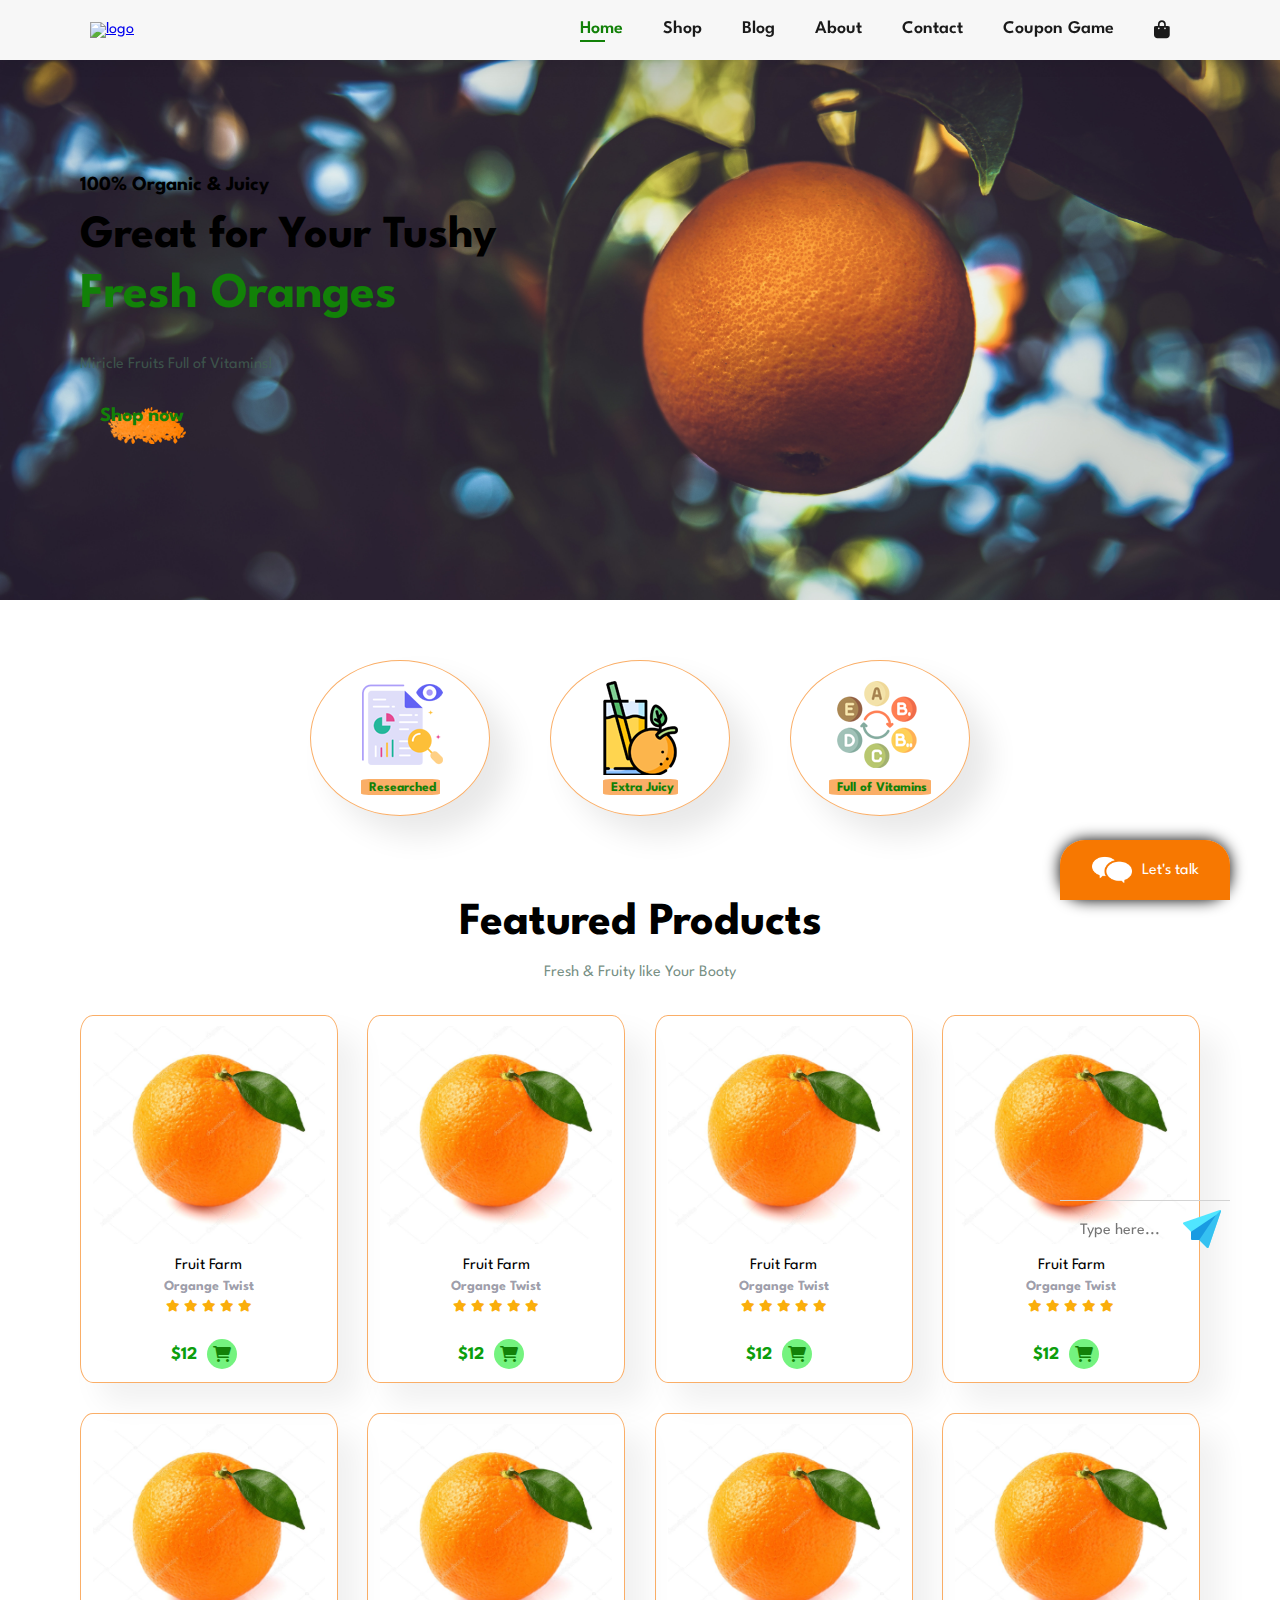
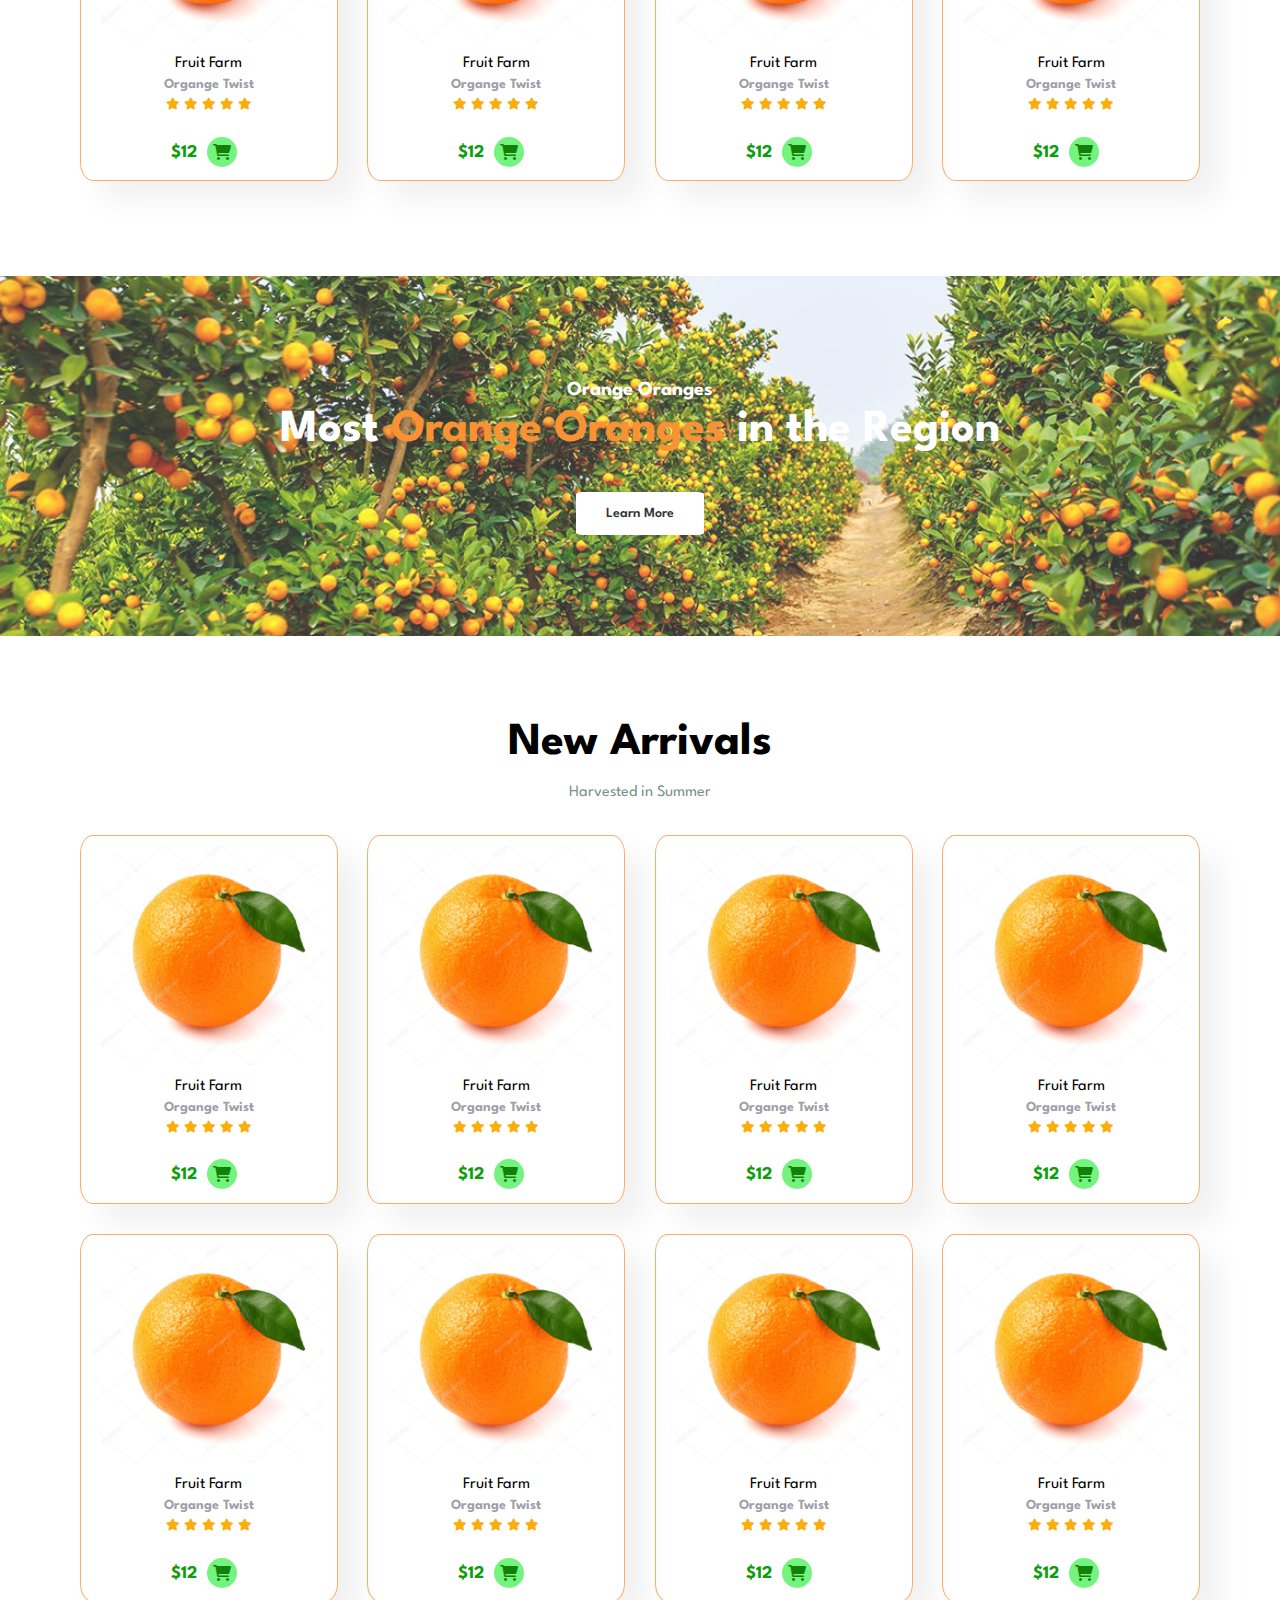
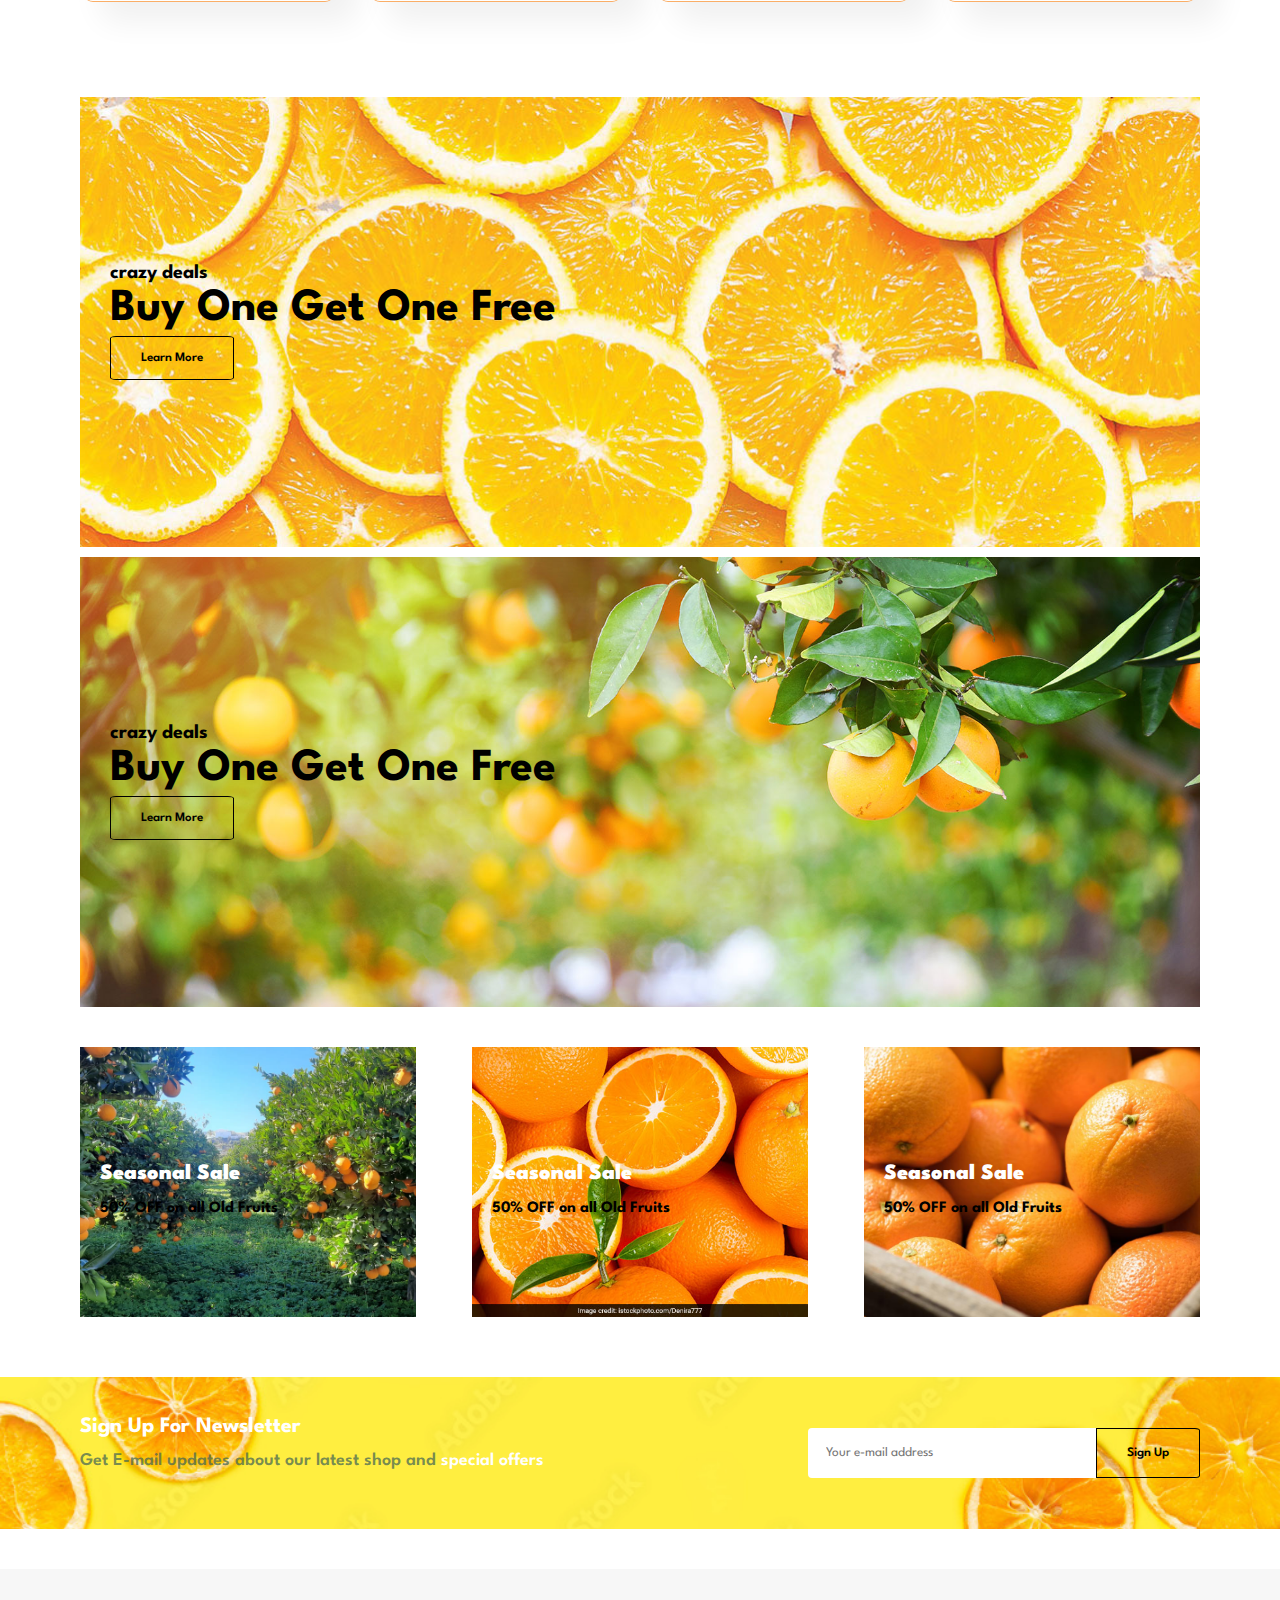
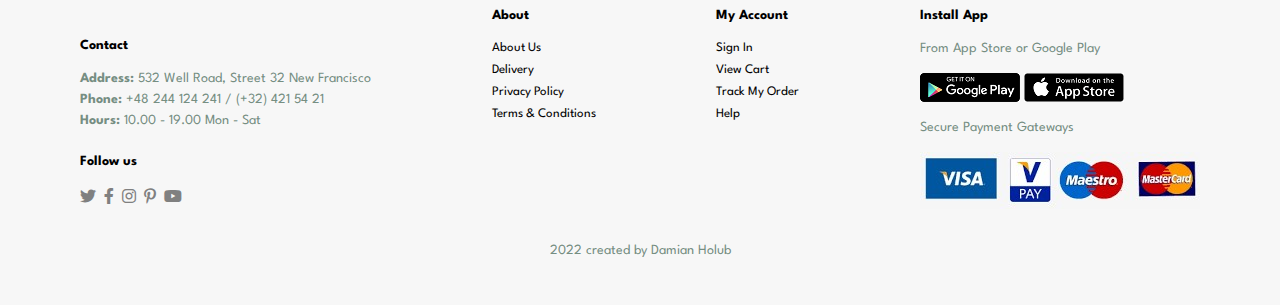
==== index.html @ 19139ea6 "update" ====
<!DOCTYPE html>
<html lang="en">
<head>
    <meta charset="UTF-8">
    <meta http-equiv="X-UA-Compatible" content="IE=edge">
    <meta name="viewport" content="width=device-width, initial-scale=1.0">
    <title>E-commerce JS</title>

    <link rel="stylesheet" href="https://cdnjs.cloudflare.com/ajax/libs/font-awesome/6.0.0/css/all.min.css" />

    

    <link rel="stylesheet" href="style.css">
    
</head>
<body>
    <section id="header">
        <a href="index.html"><img src="img/orangevit.png" alt="logo"></a>
    
        <div>
            <ul id="navbar">
                <li><a class="active" href="index.html">Home</a></li>
                <li><a href="shop.html">Shop</a></li>
                <li><a href="blog.html">Blog</a></li>
                <li><a href="about.html">About</a></li>
                <li><a href="contact.html"></i>Contact</a></li>
                <li><a href="games.html">Coupon Game</a></li>
                <li id="lg-bag"><a href="cart.html"><i class="fas fa-bag-shopping"></i></a></li>
                <a href="#" id="close"><i class="fas fa-times"></i></a>
            </ul>
        </div>
        <div id="mobile">
             <a href="cart.html"><i class="fas fa-bag-shopping"></i></a>
             <i id="bar" class="fas fa-outdent"></i>
           
        </div>
    </section>

    
    <section id="hero">
        <h4>100% Organic & Juicy</h4>
        <h2>Great for Your Tushy</h2>
        <h1>Fresh Oranges</h1>
        <p>Miricle Fruits Full of Vitamins!</p>
        <button>Shop now</button>
    </section>

    <section id="feature" class="section-p1">
        <div class="fe-box">
            <img class="icon" src="img/transparency.png" alt="">
            <h5>Researched</h5>
        </div>
        <div class="fe-box">
            <img class="icon" src="img/orange-juice.png" alt="">
            <h5>Extra Juicy</h5>
        </div>
        <div class="fe-box">
            <img class="icon" src="img/vitamins.png" alt="">
            <h5>Full of Vitamins</h5>
        </div>
    </section>

     <section id="product1" class="section-p1">
        <h2>Featured Products</h2>
        <p>Fresh & Fruity like Your Booty</p>
    <div class="pro-container" onclick="window.location.href='sproduct.html';">
        <div class="pro">
            <img src="img/products/orange.jpg" alt="orange">
        <div class="des">
            <span">Fruit Farm</span>
            <h5 >Organge Twist</h5>
            <div class="star">
                <i class="fas fa-star"></i>
                <i class="fas fa-star"></i>
                <i class="fas fa-star"></i>
                <i class="fas fa-star"></i>
                <i class="fas fa-star"></i>
            </div>
        
            <h4>$12</h4>
        </div>
            <div>
                <a href="#"><i class="fas fa-shopping-cart cart"></i></a>
            </div>
        </div>
        

        
            <div class="pro" onclick="window.location.href='sproduct.html';">
                <img src="img/products/orange.jpg" alt="orange">
            <div class="des">
                <span">Fruit Farm</span>
                <h5 >Organge Twist</h5>
                <div class="star">
                    <i class="fas fa-star"></i>
                    <i class="fas fa-star"></i>
                    <i class="fas fa-star"></i>
                    <i class="fas fa-star"></i>
                    <i class="fas fa-star"></i>
                </div>
            
                <h4>$12</h4>
            </div>
                <div>
                    <a href="#"><i class="fas fa-shopping-cart cart"></i></a>
                </div>
            </div>
            

            
                <div class="pro" onclick="window.location.href='sproduct.html';">
                    <img src="img/products/orange.jpg" alt="">
                <div class="des">
                    <span">Fruit Farm</span>
                    <h5 >Organge Twist</h5>
                    <div class="star">
                        <i class="fas fa-star"></i>
                        <i class="fas fa-star"></i>
                        <i class="fas fa-star"></i>
                        <i class="fas fa-star"></i>
                        <i class="fas fa-star"></i>
                    </div>
                
                    <h4>$12</h4>
                </div>
                    <div>
                        <a href="#"><i class="fas fa-shopping-cart cart"></i></a>
                    </div>
                </div>
                

                
                    <div class="pro" onclick="window.location.href='sproduct.html';">
                        <img src="img/products/orange.jpg" alt="">
                    <div class="des">
                        <span">Fruit Farm</span>
                        <h5 >Organge Twist</h5>
                        <div class="star">
                            <i class="fas fa-star"></i>
                            <i class="fas fa-star"></i>
                            <i class="fas fa-star"></i>
                            <i class="fas fa-star"></i>
                            <i class="fas fa-star"></i>
                        </div>
                    
                        <h4>$12</h4>
                    </div>
                        <div>
                            <a href="#"><i class="fas fa-shopping-cart cart"></i></a>
                        </div>
                    </div>
                    

                    
                        <div class="pro" onclick="window.location.href='sproduct.html';">
                            <img src="img/products/orange.jpg" alt="">
                        <div class="des">
                            <span">Fruit Farm</span>
                            <h5 >Organge Twist</h5>
                            <div class="star">
                                <i class="fas fa-star"></i>
                                <i class="fas fa-star"></i>
                                <i class="fas fa-star"></i>
                                <i class="fas fa-star"></i>
                                <i class="fas fa-star"></i>
                            </div>
                        
                            <h4>$12</h4>
                        </div>
                            <div>
                                <a href="#"><i class="fas fa-shopping-cart cart"></i></a>
                            </div>
                        </div>
                        

                        
                            <div class="pro" onclick="window.location.href='sproduct.html';">
                                <img src="img/products/orange.jpg" alt="">
                            <div class="des">
                                <span">Fruit Farm</span>
                                <h5 >Organge Twist</h5>
                                <div class="star">
                                    <i class="fas fa-star"></i>
                                    <i class="fas fa-star"></i>
                                    <i class="fas fa-star"></i>
                                    <i class="fas fa-star"></i>
                                    <i class="fas fa-star"></i>
                                </div>
                            
                                <h4>$12</h4>
                            </div>
                                <div>
                                    <a href="#"><i class="fas fa-shopping-cart cart"></i></a>
                                </div>
                            </div>
                            

                            
                                <div class="pro" onclick="window.location.href='sproduct.html';">
                                    <img src="img/products/orange.jpg" alt="">
                                <div class="des">
                                    <span">Fruit Farm</span>
                                    <h5 >Organge Twist</h5>
                                    <div class="star">
                                        <i class="fas fa-star"></i>
                                        <i class="fas fa-star"></i>
                                        <i class="fas fa-star"></i>
                                        <i class="fas fa-star"></i>
                                        <i class="fas fa-star"></i>
                                    </div>
                                
                                    <h4>$12</h4>
                                </div>
                                    <div>
                                        <a href="#"><i class="fas fa-shopping-cart cart"></i></a>
                                    </div>
                                </div>
                                

                                
                                    <div class="pro" onclick="window.location.href='sproduct.html';">
                                        <img src="img/products/orange.jpg" alt="">
                                    <div class="des">
                                        <span">Fruit Farm</span>
                                        <h5 >Organge Twist</h5>
                                        <div class="star">
                                            <i class="fas fa-star"></i>
                                            <i class="fas fa-star"></i>
                                            <i class="fas fa-star"></i>
                                            <i class="fas fa-star"></i>
                                            <i class="fas fa-star"></i>
                                        </div>
                                    
                                        <h4>$12</h4>
                                    </div>
                                        <div>
                                            <a href="#"><i class="fas fa-shopping-cart cart"></i></a>
                                        </div>
                                    </div>
        </div>
                                    
    </section>

    <section id="banner" class="section-m1">
        <h4>Orange Oranges</h4>
        <h2>Most <span>Orange Oranges</span> in the Region</h2>
        <button class="normal">Learn More</button>
    </section>

    <section id="product1" class="section-p1">
        <h2>New Arrivals</h2>
        <p>Harvested in Summer</p>
    <div class="pro-container">
        <div class="pro" onclick="window.location.href='sproduct.html';">
            <img src="img/products/orange.jpg" alt="">
        <div class="des">
            <span">Fruit Farm</span>
            <h5 >Organge Twist</h5>
            <div class="star">
                <i class="fas fa-star"></i>
                <i class="fas fa-star"></i>
                <i class="fas fa-star"></i>
                <i class="fas fa-star"></i>
                <i class="fas fa-star"></i>
            </div>
        
            <h4>$12</h4>
        </div>
            <div>
                <a href="#"><i class="fas fa-shopping-cart cart"></i></a>
            </div>
        </div>
        

        
            <div class="pro" onclick="window.location.href='sproduct.html';">
                <img src="img/products/orange.jpg" alt="">
            <div class="des">
                <span">Fruit Farm</span>
                <h5 >Organge Twist</h5>
                <div class="star">
                    <i class="fas fa-star"></i>
                    <i class="fas fa-star"></i>
                    <i class="fas fa-star"></i>
                    <i class="fas fa-star"></i>
                    <i class="fas fa-star"></i>
                </div>
            
                <h4>$12</h4>
            </div>
                <div>
                    <a href="#"><i class="fas fa-shopping-cart cart"></i></a>
                </div>
            </div>
            

            
                <div class="pro" onclick="window.location.href='sproduct.html';">
                    <img src="img/products/orange.jpg" alt="">
                <div class="des">
                    <span">Fruit Farm</span>
                    <h5 >Organge Twist</h5>
                    <div class="star">
                        <i class="fas fa-star"></i>
                        <i class="fas fa-star"></i>
                        <i class="fas fa-star"></i>
                        <i class="fas fa-star"></i>
                        <i class="fas fa-star"></i>
                    </div>
                
                    <h4>$12</h4>
                </div>
                    <div>
                        <a href="#"><i class="fas fa-shopping-cart cart"></i></a>
                    </div>
                </div>
                

                
                    <div class="pro" onclick="window.location.href='sproduct.html';">
                        <img src="img/products/orange.jpg" alt="">
                    <div class="des">
                        <span">Fruit Farm</span>
                        <h5 >Organge Twist</h5>
                        <div class="star">
                            <i class="fas fa-star"></i>
                            <i class="fas fa-star"></i>
                            <i class="fas fa-star"></i>
                            <i class="fas fa-star"></i>
                            <i class="fas fa-star"></i>
                        </div>
                    
                        <h4>$12</h4>
                    </div>
                        <div>
                            <a href="#"><i class="fas fa-shopping-cart cart"></i></a>
                        </div>
                    </div>
                    

                    
                        <div class="pro" onclick="window.location.href='sproduct.html';">
                            <img src="img/products/orange.jpg" alt="">
                        <div class="des">
                            <span">Fruit Farm</span>
                            <h5 >Organge Twist</h5>
                            <div class="star">
                                <i class="fas fa-star"></i>
                                <i class="fas fa-star"></i>
                                <i class="fas fa-star"></i>
                                <i class="fas fa-star"></i>
                                <i class="fas fa-star"></i>
                            </div>
                        
                            <h4>$12</h4>
                        </div>
                            <div>
                                <a href="#"><i class="fas fa-shopping-cart cart"></i></a>
                            </div>
                        </div>
                        

                        
                            <div class="pro" onclick="window.location.href='sproduct.html';">
                                <img src="img/products/orange.jpg" alt="">
                            <div class="des">
                                <span">Fruit Farm</span>
                                <h5 >Organge Twist</h5>
                                <div class="star">
                                    <i class="fas fa-star"></i>
                                    <i class="fas fa-star"></i>
                                    <i class="fas fa-star"></i>
                                    <i class="fas fa-star"></i>
                                    <i class="fas fa-star"></i>
                                </div>
                            
                                <h4>$12</h4>
                            </div>
                                <div>
                                    <a href="#"><i class="fas fa-shopping-cart cart"></i></a>
                                </div>
                            </div>
                            

                            
                                <div class="pro" onclick="window.location.href='sproduct.html';">
                                    <img src="img/products/orange.jpg" alt="">
                                <div class="des">
                                    <span">Fruit Farm</span>
                                    <h5 >Organge Twist</h5>
                                    <div class="star">
                                        <i class="fas fa-star"></i>
                                        <i class="fas fa-star"></i>
                                        <i class="fas fa-star"></i>
                                        <i class="fas fa-star"></i>
                                        <i class="fas fa-star"></i>
                                    </div>
                                
                                    <h4>$12</h4>
                                </div>
                                    <div>
                                        <a href="#"><i class="fas fa-shopping-cart cart"></i></a>
                                    </div>
                                </div>
                                

                                
                                    <div class="pro" onclick="window.location.href='sproduct.html';">
                                        <img src="img/products/orange.jpg" alt="">
                                    <div class="des">
                                        <span">Fruit Farm</span>
                                        <h5 >Organge Twist</h5>
                                        <div class="star">
                                            <i class="fas fa-star"></i>
                                            <i class="fas fa-star"></i>
                                            <i class="fas fa-star"></i>
                                            <i class="fas fa-star"></i>
                                            <i class="fas fa-star"></i>
                                        </div>
                                    
                                        <h4>$12</h4>
                                    </div>
                                        <div>
                                            <a href="#"><i class="fas fa-shopping-cart cart"></i></a>
                                        </div>
                                    </div>
        </div>
                                    
    </section>
    
    <section id="sm-banner" class="section-p1">
        <div class="banner-box">
            <h4>crazy deals</h4>
            <h2>Buy One Get One Free</h2>
            <button class="transparent">Learn More</button>
        </div>
        <div class="banner-box1">
            <h4>crazy deals</h4>
            <h2>Buy One Get One Free</h2>
            <button class="transparent">Learn More</button>
        </div>
    </section>

    <section id="banner3">
        <div class="banner-box1">
            <h2>Seasonal Sale</h2>
            <h3>50% OFF on all Old Fruits</h3>
        </div>
        <div class="banner-box1 banner-box2">
            <h2>Seasonal Sale</h2>
            <h3>50% OFF on all Old Fruits</h3>
        </div>
        <div class="banner-box1 banner-box3">
            <h2>Seasonal Sale</h2>
            <h3>50% OFF on all Old Fruits</h3>
        </div>

    </section>

    <section id="newsletter" class="section-p1 section-m1">
        <div class="newstext">
            <h4>Sign Up For Newsletter</h4>
            <p>Get E-mail updates about our latest shop and <span>special offers</span></p>
        </div>
        <div class="form" >
            <input type="text" placeholder="Your e-mail address">
            <button class="transparent">Sign Up</button>
        </div>
    </section>

    <section id="chatbot">
        <body>
            <div class="minimalized">
                <div class="chat-header">
                    <div class="close">
                        <img src="img/chat/chat.png" alt="close button" />
                    </div>
                    <div class="title">Let's talk</div>
                </div>
                <div class="chat-body"></div>
                <div class="chat-input">
                    <div class="input-sec">
                        <input type="text" id="txtinput" placeholder="Type here..." autofocus>
                    </div>
                    <div class="send">
                        <img src="img/chat/send.png" alt="send message"/>
                    </div>
                </div>
            </div>
        
    </section>

    <footer class="section-p1">
        <div class="column">
            <img class="logo" src="img/orangevit.png" alt="">
            <h3>Contact</h3>
            <p><strong>Address: </strong>532 Well Road, Street 32 New Francisco</p>
            <p><strong>Phone: </strong> +48 244 124 241 / (+32) 421 54 21</p>
            <p><strong>Hours: </strong> 10.00 - 19.00 Mon - Sat</p>
            <div class="follow">
                <h3>Follow us</h3>
                <div class="icons">
                    <i class="fab fa-twitter"></i>
                    <i class="fab fa-facebook-f"></i>
                    <i class="fab fa-instagram"></i>
                    <i class="fab fa-pinterest-p"></i>
                    <i class="fab fa-youtube"></i>
                </div>
            </div>
        </div>

        <div class="column">
            <h3>About</h3>
            <a href="#">About Us</a>
            <a href="#">Delivery</a>
            <a href="#">Privacy Policy</a>
            <a href="#">Terms & Conditions</a>
        </div>

        <div class="column">
            <h3>My Account</h3>
            <a href="#">Sign In</a>
            <a href="#">View Cart</a>
            <a href="#">Track My Order</a>
            <a href="#">Help</a>
        </div>

        <div class="column install">
            <h3>Install App</h3>
            <p>From App Store or Google Play</p>
                <div class="row">
                    <img src="img/app/android.png" alt="">
                    <img src="img/app/apple.png" alt="">
                </div>
            <p>Secure Payment Gateways</p>
            <img src="img/pay/payment.jpg" alt="">
        </div>

        <div class="copyright">
            <p>2022 created by Damian Holub</p>
        </div>
    </footer>
    

    <script src="script.js"></script>
</body>
</html>
---- style.css ----
@import url('https://fonts.googleapis.com/css2?family=League+Spartan:wght@100;200;300;400;500;600;700;800;900&display=swap');

* {
    margin: 0;
    padding: 0;
    box-sizing: border-box;
    font-family: 'League Spartan', sans-serif;
}

h1 {
    font-size: 50px;
    line-height: 64px;
    color: #000;
}

h2 {
    font-size: 46px;
    line-height: 54px;
    color: #000;
}

h4 {
    font-size: 20px;
    color: #000;
}

h6 {
    font-size: 12px;
    font-weight: 700;
}

p {
    font-size: 16px;
    color: #465b;
    margin: 15px 0 20px 0;
}

.section-p1 {
    padding: 40px 80px;
}

.section-p2 {
    margin: 40px 0;
}

.section-m1 {
    margin: 40px 0;
}

button.normal {
    font-size: 14px;
    font-weight: 600;
    padding: 15px 30px;
    color: black;
    background-color: white;
    border-radius: 5%;
    cursor: pointer;
    border: none;
    outline: none;
    transition: 0.3s ease;
}

button.transparent {
    font-size: 13px;
    font-weight: 600;
    padding: 15px 30px;
    color: black;
    background-color: transparent;
    border-radius: 5%;
    cursor: pointer;
    border: 1px solid black;
    outline: none;
    transition: 0.4s ease;
}


 /*  Header */

#header {
    display: flex;
    align-items: center;
    justify-content: space-between;
    padding: 20px 90px;
    background-color: #f7f7f7;
    box-shadow: 0 5px 15px rgba(0, 0, 0, 0.06);
    z-index: 999;
    position: sticky;
    top: 0;
    left: 0;
}

#navbar {
    display: flex;
    justify-content: center;
    direction: none;
}

#navbar li {
    list-style: none;
    padding: 0 20px;
    position: relative;
}

#navbar li a {
    text-decoration: none;
    font-size: 18px;
    font-weight: 600;
    color: #1a1a1a;
    transition: 0.4s ease;
}

#navbar li a:hover,
#navbar li a.active {
    color: #128108;
}

#navbar li a.active::after,
#navbar li a:hover::after {
    content: "";
    width: 30%;
    height: 2px;
    background-color: #128108;
    position: absolute;
    bottom: -2px;
    left: 20px;
}

#mobile {
    display: none;
    align-items: center;
}

#mobile i {
    color: black;
    font-size: 24px;
    padding-left: 20px;
}

#close {
    display: none;
    align-items: center;
}

/* Home Page */

#hero {
    background-image: url("img/orangeb.jpg");
    height: 60vh;
    width: 100%;
    background-size: cover;
    background-position: top 25% right 0;
    padding: 0 80px;
    display: flex;
    flex-direction: column;
    align-items: flex-start;
    justify-content: center;
}

#hero h4 {
    padding-bottom: 15px;
}

#hero h1 {
    padding-bottom: 15px;
    color: #128108;
}

#hero button {
    background-image: url("img/button.png");
    background-color: transparent;
    color: #128108;
    border: 0;
    padding: 15px 60px 60px 20px;
    background-repeat: no-repeat;
    cursor: pointer;
    font-weight: 700;
    font-size: 20px;
}

    /*Home Page - Feature Box */

#feature {
    display: flex;
    align-items: center;
    justify-content: center;
    margin-top: 20px;
    
}

#feature .fe-box {
    width: 180px;
    text-align: center;
    padding: 20px 15px;
    box-shadow: 20px 20px 30px rgba(0, 0, 0, 0.09);
    border:1px solid rgba(247, 120, 1, 0.6);
    border-radius: 50%;
    margin-left: 30px;
    margin-right: 30px;
}

#feature .fe-box:hover {
    box-shadow: 30px 20px 45px rgba(247, 120, 1, 0.6);
}

#feature .fe-box h5 {
    display: inline-block;
    padding: 9px 4px 6px 8px;
    line-height: 1px;
    border-radius: 10%;
    color:#128108;
    background-color: rgba(247, 120, 1, 0.6);
}


    /* Home Page - Featured Products */


#product1 {
    text-align: center;
}

#product1 .pro-container {
    display: flex;
    justify-content: space-between;
    flex-wrap: wrap;
}



#product1 .pro {
    width: 23%;
    min-width: 250px;
    padding: 10px 12px;
    border: 1px solid  rgba(247, 120, 1, 0.6);
    border-radius: 5%;
    cursor: pointer;
    box-shadow: 20px 20px 30px rgba(0, 0, 0, 0.06);
    margin: 15px 0;
    transition: 0.3s ease;
    position: relative;
}

#product1 .pro img {
    width: 100%;
    border-radius: 20%;
}

#product1 .pro:hover {
    box-shadow: 20px 20px 20px rgba(247, 120, 1, 0.6);
}

#product1 .pro .des {
    text-align: center;
    padding: 10px;
}

#product1 .pro .des span {
    color: #0021;
    font-size: 12px;
}

#product1 .pro .des h5 {
    color: #0026;
    font-size: 14px;
    padding-top: 7px;
}

#product1 .pro .des i {
    font-size: 12px;
    color:rgb(250, 174, 11);
    padding-top: 7px;
    padding-bottom: 50px;
}

#product1 .pro .des h4 {
    font-size: 18px;
    color: rgb(12, 158, 12);
    position: absolute;
    bottom: 14px;
    right: 140px;
    top: 330px;

}

#product1 .pro .cart {
    width: 30px;
    height: 30px;
    line-height: 30px;
    border-radius: 50%;
    background-color: rgb(116, 243, 127);
    color: #128108;
    position: absolute;
    top: 323px;
    right: 100px;
}


#banner {
    background-image: url("img/banner1.jpg");
    display: flex;
    flex-direction: column;
    justify-content: center;
    align-items: center;
    text-align: center;
    width: 100%;
    height: 40vh;
    background-size: cover;
    background-position: center;
    opacity: 80%;
}

#banner h4 {
    color: white;
    margin-top: 4px;
    margin-bottom: 4px;
}

#banner h2 {
    color: white;
    margin-bottom: 35px;
}

#banner h2 span {
    color: rgba(247, 120, 1, 1);
}

#banner button:hover {
    background-color: rgba(247, 120, 1, 1);
    color: white;
}

#sm-banner {
    display: flex;
    justify-content: space-between;
    flex-wrap: wrap;
}

#sm-banner .banner-box {
    background-image: url("img/banner2.jpg");
    display: flex;
    flex-direction: column;
    justify-content: center;
    align-items: flex-start;
    min-width: 100%;
    height: 50vh;
    background-size: cover;
    background-position: center;
    padding: 30px;
    margin-bottom: 10px;
}

#sm-banner .banner-box1 {
    background-image: url("img/banner3.jpg");
    display: flex;
    flex-direction: column;
    justify-content: center;
    align-items: flex-start;
    min-width: 100%;
    height: 50vh;
    background-size: cover;
    background-position: center;
    padding: 30px;
}

#sm-banner button:hover {
    background-color: rgb(12, 158, 12);
    color: white;
    border: 1px solid white;
}

#banner3 {
    display: flex;
    justify-content: space-between;
    flex-wrap: wrap;
    padding: 0 80px;
    
}

#banner3 .banner-box1 {
    background-image: url("img/banner4.jpg");
    display: flex;
    flex-direction: column;
    justify-content: center;
    align-items: flex-start;
    min-width: 30%;
    height: 30vh;
    background-size: cover;
    background-position: center;
    padding: 20px;
    margin-bottom: 20px;
    cursor: pointer;
}

#banner3 h2 {
    color: white;
    font-weight: 900;
    font-size: 22px;
}

#banner3 h3 {
    color: black;
    font-weight: 700;
    font-size: 16px;
}

#banner3 .banner-box2 {
    background-image: url("img/banner5.jpg");
    display: flex;
    flex-direction: column;
    justify-content: center;
    align-items: flex-start;
    min-width: 30%;
    height: 30vh;
    background-size: cover;
    background-position: center;
    padding: 20px;
    margin-bottom: 20px;
    cursor: pointer;
}

#banner3 .banner-box3 {
    background-image: url("img/banner6.jpg");
    display: flex;
    flex-direction: column;
    justify-content: center;
    align-items: flex-start;
    min-width: 30%;
    height: 30vh;
    background-size: cover;
    background-position: center;
    padding: 20px;
    margin-bottom: 20px;
    cursor: pointer;
}

/* Home Page - Newsletter */

#newsletter {
    width: 100%;
    display: flex;
    flex-wrap: wrap;
    justify-content: space-between;
    align-items: center;
    background-image: url("img/newsletter.jpg");
    background-size: cover;
}

#newsletter h4 {
    font-size: 22px;
    font-weight: 700;
    color: white;
}

#newsletter p {
    font-size: 18px;
    font-weight: 600;
}

#newsletter p span {
    color: white;
}

#newsletter .form {
    display: flex;
    width: 35%;
}

#newsletter input {
    height: 3.126rem;
    padding: 0 1.25em;
    width: 100%;
    border: 1px solid transparent;
    border-radius: 4px;
    outline: none;
    border-top-right-radius: 0;
    border-bottom-right-radius: 0;
}

#newsletter button {
    white-space: nowrap;
    border-top-left-radius: 0;
    border-bottom-left-radius: 0;
}

/* Footer */

footer {
    display: flex;
    flex-wrap: wrap;
    justify-content: space-between;
    background-color: #f7f7f7;
}

footer .column{
    display: flex;
    flex-direction: column;
    align-items: flex-start;
    margin-bottom: 20px;
}

footer .logo {
    margin-bottom: 30px;
}

footer h3 {
    font-size: 14px;
    padding-bottom: 20px;
}

footer p {
    font-size: 14px;
    margin: 0 0 8px 0;
}

footer a{
    font-size: 13px;
    text-decoration: none;
    color: black;
    margin-bottom: 10px;
}

footer .follow {
    margin-top: 20px;
}

footer .follow i {
    color:gray;
    padding-right: 4px;
    cursor: pointer;
}

footer .follow i:hover,
footer a:hover {
    color: rgba(247, 120, 1, 1);
}

footer .install img {
    margin: 10px 0 15px 0;
}

footer .copyright {
    width: 100%;
    text-align: center;
}

/* Shop Page */

    #page-header {
        background-image: url("img/banner6.jpg");
        background-size: cover;
        opacity: 0.8;
        width: 100%;
        height: 30vh;
        display: flex;
        text-align: center;
        justify-content: center;
        flex-direction: column;
        padding: 14px;
    }

    #page-header h1 {
        color: white;
    }

    #page-header p {
        color: white;
    }

    #pagination {
        text-align: center;
    }

    #pagination a {
        text-decoration: none;
        background-color: #179b0b;
        color: white;
        padding: 15px 20px;
        border-radius: 4px;
        font-weight: 600;
    }

/* Single Product Page */

#pro-details {
    display: flex;
    margin-top: 20px;
}

#pro-details .single-pro-image {
   margin: 20px;
   width: 40%;
}

.small-img-group {
    display: flex;
    justify-content: space-between;
    padding: 4px;
}

.small-img-col {
    flex-basis: 24%;
    cursor: pointer;
    border: 1px solid lightgray;
    padding: 3px;
     border-radius: 6px;
}

#pro-details .single-pro-details {
    width: 50%;
    padding-top: 30px;
    margin: 20px;
}

#pro-details .single-pro-details h6 {
    margin-bottom: 20px;
}

#pro-details .single-pro-details h4 {
    margin-bottom: 20px;
    margin-top: 20px;
}

#pro-details .single-pro-details h2 {
    margin-bottom: 20px;
}

#pro-details .single-pro-details select {
    display: block;
    padding: 5px 10px;
    margin-bottom: 10px;
}

#pro-details .single-pro-details select:focus {
    outline: none;
}

#pro-details .single-pro-details input {
    width: 50px;
    height: 45px;
    padding-left: 10px;
    font-size: 16px;
    margin-right: 10px;
}

#pro-details .single-pro-details input:focus {
    outline: none;
}

#pro-details .single-pro-details button {
    background: #179b0b;
    color: white;
}

#pro-details .single-pro-details span {
    line-height: 25px;
}

/* Blog Page */

#page-header-blog {
    background-image: url("img/banner3.jpg");
    background-size: cover;
    opacity: 0.9;
    width: 100%;
    height: 30vh;
    display: flex;
    text-align: center;
    justify-content: center;
    flex-direction: column;
    padding: 14px;
}

#page-header-blog h1 {
    color: white;
}

#page-header-blog p {
    color: white;
}

#blog {
    padding: 150px 150px 0 150px;
}

#blog .blog-box {
    display: flex;
    align-items: center;
    width: 100%;
    position: relative;
    margin-bottom: 90px;
}

#blog .blog-img {
    width: 50%;
    margin-right: 40px;
}

#blog img {
    width: 100%;
    height: 300px;
    object-fit: cover;
}

#blog .blog-details {
    width: 50%;
}

#blog .blog-details a {
    text-decoration: none;
    font-size: 12px;
    color: #000;
    font-weight: 700;
    position: relative;
}

#blog .blog-details a::after {
    content: "";
    width: 50px;
    height: 1px;
    background-color: #000;
    position: absolute;
    top: 4px;
    right: -60px
}

#blog .blog-details a:hover {
    color:#179b0b;
    transition: 0.4s ease;
}

#blog .blog-details a:hover::after {
    background-color:#179b0b;
    transition: 0.4s ease;
}

#blog .blog-box h1 {
    position: absolute;
    top: -40px;
    left: 0;
    font-size: 70px;
    font-weight: 700;
    color:#c4c4c4;
    z-index: -3;
}

/* About Us Page */

#page-header-about {
    background-image: url("img/banner2.jpg");
    background-size: cover;
    opacity: 0.8;
    width: 100%;
    height: 30vh;
    display: flex;
    text-align: center;
    justify-content: center;
    flex-direction: column;
    padding: 14px;
}

#page-header-about h1 {
    color: blackv;
}

#page-header-about p {
    color: black;
}

#about-head {
    display: flex;
    align-items: center;
}

#about-head img {
    width: 40%;
    margin: 20px;
}

#about-head .about-des {
    width: 40%;
    margin: 20px;
}

#about-vid {
    display: flex;
    flex-direction: column;
    text-align: center;
    align-items: center;
}

#about-vid h1 {
    margin-bottom: 30px;
}

#about-vid video {
    width: 70%;
    height: 100%;

}

/* Contact Us Page */

#page-header-contact {
    background-image: url("img/banner1.jpg");
    background-size: cover;
    opacity: 0.92;
    width: 100%;
    height: 30vh;
    display: flex;
    text-align: center;
    justify-content: center;
    flex-direction: column;
    padding: 14px;
}

#page-header-contact h1 {
    color: white;
}

#page-header-contact p {
    color: white;
}

/* Contact Page */

#contact-details {
    display: flex;
    align-items: center;
    justify-content: space-between;
    
}

#contact-details .details {
    width: 40%;
}

#contact-details .details span,
#form-details form span {
    font-size: 12px;
}

#contact-details .details h2,
#form-details form h2 {
    font-size: 26px;
    line-height: 35px;
    padding: 20px 0; 
}

#contact-details .details h3 {
    font-size: 16px;
    padding-bottom: 15px;
}

#contact-details .details li {
    list-style: none;
    display: flex;
    padding: 10px 0;
}

#contact-details .details li i {
    font-size: 14px;
    padding-right: 22px;
}

#contact-details .details li p {
    margin: 0;
    font-size: 14px;
}

#contact-details .map {
    width: 55%;
    height: 400px;
}

#contact-details .map iframe {
    width: 100%;
    height: 100%;
}

#form-details {
    display: flex;
    align-items: center;
    justify-content: space-between;
    margin: 30px;
    padding: 80px;
    border: 1px solid lightgray;
    }

#form-details form {
    width: 60%;
    display: flex;
    flex-direction: column;
    align-items: flex-start;

}

#form-details form input,
#form-details form textarea {
    width: 100%;
    padding: 12px 15px;
    outline: none;
    margin-bottom: 20px;
    border: 1px solid lightgray;
    border-radius: 10px;
}

#form-details form button{
    background: #179b0b;
    color: white;
    border: 1px solid lightgray;
    transition: 0.3s ease;
}

#form-details form button:hover {
    background: #147c0a;
    color: black;
}

#form-details .people div {
    padding-bottom: 25px;
    display: flex;
    align-items: flex-start;
}

#form-details .people div img {
    width: 85px;
    height: 85px;
    border-radius: 50%;
    margin-right: 20px;
}

#form-details .people div p {
    margin: 0;
    font-size: 14px;
    line-height: 25px;
}

#form-details .people div p span {
    display: block;
    font-size: 16px;
    font-weight: 600;
    color: black;
}

/* Cart Page */

#cart {
    overflow-x: auto;
}

#cart table {
    width: 100%;
    border-collapse: collapse;
    table-layout: fixed;
    white-space: nowrap;
}

#cart table img {
    width: 70px;
    height: 70px;
}

#cart table td:nth-child(1) {
    width: 100px;
    text-align: center;
}

#cart table td:nth-child(2) {
    width: 150px;
    text-align: center;
}

#cart table td:nth-child(3) {
    width: 250px;
    text-align: center;
}

#cart table td:nth-child(4),
#cart table td:nth-child(5),
#cart table td:nth-child(6) {
    width: 150px;
    text-align: center;
}

#cart table td:nth-child(5) input{
    width: 70px;
    padding: 10px 5px 10px 15px;
}

#cart table thead {
    border: 1px solid lightgray;
    border-left: none;
    border-right: none;
    border-top: none;
}

#cart table thead td {
    font-weight: 700;
    font-size: 17px;
    padding: 18px;
}

#cart table tbody tr td {
    padding-top: 15px;
}

#cart table tbody td {
    font-size: 14px;
}

#cart-add {
    display: flex;
    flex-wrap: wrap;
    justify-content: space-between;
}

#coupon {
    width: 50%;
    margin-bottom: 30px;
}

#coupon h3,
#subtotal h3 {
    padding-bottom: 15px
}

#coupon input {
    padding: 10px 20px;
    outline: none;
    width: 60%;
    margin-right: 10px;
    border: 1px solid lightgray;
}

#coupon button,
#subtotal button {
    background: #179b0b;
    color: white;
    transition: 0.3s ease;
    padding: 10px 20px;
}

#coupon button:hover {
    background: #147c0a;
    color: black;
}

#subtotal {
    width: 50%;
    margin-bottom: 30px;
    border: 1px solid lightgray;
    padding: 30px;
}

#subtotal table {
    border-collapse: collapse;
    width: 100%;
    margin-bottom: 20px;
}

#subtotal table td {
    width: 50%;
    border: 1px solid lightgray;
    padding: 10px;
    font-size: 14px;
    border-left: none;
    border-right: none;
}
/* Start Media Query */

@media (max-width: 799px) {
    #navbar {
        display: flex;
        flex-direction: column;
        justify-content: flex-start;
        align-items: flex-start;
        position: fixed;
        right: -300px;
        height: 100vh;
        width: 300px;
        background-color: #f7f7f7;
        box-shadow: 0 40px 60px rgba(0, 0, 0, 0.09);
        padding: 80px 0 0 14px;
        transition: 0.5 ease;
    }
    
    #navbar.active {
        right: 0px;
    }

    #navbar li {
        margin-bottom: 25px;
    }


    #close {
        display: initial;
        position: absolute;
        top: 30px;
        left: 30px;
        color: black;
        font-size: 14px;
    }

    #lg-bag {
        display: none;
    }

    #mobile {
        display: flex;
        align-items: center;
    }
    
    #sm-banner .banner-box {
        min-width: 100%;
        height: 30vh;
        padding: 30px;
    }

    #sm-banner .banner-box1 {
        min-width: 100%;
        height: 30vh;
        padding: 30px;
    }
    
    #banner3 .banner-box1 {
        min-width: 100%;
        height: 20vh;
        padding: 30px;
    }

    #newsletter .form {
        width: 75%;
    }

    #form-details {
        padding: 40px;
    }

    #form-details form {
        width: 50%;
    }


@media (max-width: 477px) {
    #feature {
        flex-wrap: wrap;
        margin-top: 20px;
    }
    
    #feature .fe-box {
        width: 180px;
        text-align: center;
        padding: 20px 15px;
        box-shadow: none;
        border: none;
        border-radius: 50%;
        margin-top: 2px;
        margin-bottom: 2px;
    }

    #header {
        padding: 10px 30px;
    }
    
    h2 {
        font-size: 32px;
    }
    
    h1 {
        font-size: 38px;
    }

    #hero {
        padding: 0 20px;
        background-position: 75%;
    }
    
    

    .section-p1 {
        padding: 40px 20px;
    }

    #product1 .pro {
        width: 100%;
    }

    #product1 .pro .des h4 {
        font-size: 18px;
        color: rgb(12, 158, 12);
        position: absolute;
        right: 50%;
        top: 90%;
    }

    #product1 .pro .cart {
        width: 30px;
        height: 30px;
        line-height: 30px;
        border-radius: 50%;
        background-color: rgb(116, 243, 127);
        color: #128108;
        position: absolute;
        top: 88%;
        right: 40%;
    }


    #sm-banner .banner-box {
        min-width: 100%;
        height: 30vh;
        padding: 30px;
    }

    #sm-banner .banner-box1 {
        min-width: 100%;
        height: 30vh;
        padding: 30px;
        margin-top: 20px;
    }


    #banner3 {
        padding: 0 20px;
    }

    #newsletter .form {
        width: 100%;
    }

    #navbar {
        display: flex;
        flex-direction: column;
        justify-content: flex-start;
        align-items: flex-start;
        position: fixed;
        right: -300px;
        height: 100vh;
        width: 300px;
        background-color: #f7f7f7;
        box-shadow: 0 40px 60px rgba(0, 0, 0, 0.09);
        padding: 80px 0 0 14px;
        transition: 0.5 ease;
    }
    
    #navbar.active {
        right: 0px;
    }

    #navbar li {
        margin-bottom: 25px;
    }


    #close {
        display: initial;
        position: absolute;
        top: 30px;
        left: 30px;
        color: black;
        font-size: 14px;
    }

    #lg-bag {
        display: none;
    }

    #about-head {
        display: flex;
        flex-direction: column;
        align-items: center;
    }

    #about-head img {
        width: 90%;
        margin: 20px;
    }

    #about-head .about-des {
        width: 90%;
        margin: 20px;
    }

    #about-vid video {
        width: 90%;
        height: 100%;
    }

    #contact-details {
        display: flex;
        flex-direction: column;
    }

    #contact-details .details {
        width: 100%;
        margin-bottom: 20px;
    }

    #contact-details .map {
        width: 100%;
        height: 400px;
    }

    #form-details {
        padding: 30px 10px;
        margin: 10px;
        flex-wrap: wrap;
    }

    #form-details form {
        width: 100%;
        margin-bottom: 30px;
    }

    #form-details .people {
        width: 100%;
    }

    #cart-add {
        flex-direction: column;
    }

    #coupon {
        width: 100%;
    }

    #subtotal {
        width: 100%;
    }
}

    /* Product Page Mini Gallery*/

    #pro-details {
        display: flex;
        flex-direction: column;
    }

    #pro-details .single-pro-image {
        margin: 0px;
        width: 100%;
    }

    #pro-details .single-pro-details {
        width: 90%;
        margin-left: 20px;
        margin-right: 20px;
        text-align: left;
    }

    /* Blog List */

    #blog {
        padding: 100px 20px 0 20px;
    }


    #blog .blog-box {
        display: flex;
        flex-direction: column;
        align-items: flex-start;
    }
    
    #blog .blog-img {
    width: 100%;
    margin-right: 0px;
    margin-bottom: 30px;
    }

    #blog .blog-details {
        width: 100%;
    }
}

/* Chatbot */

.container {
    height: 420px;
    width: 500px;
    background: rgba(247, 120, 1, 0.6);
    position: fixed;
    bottom: 20px;
    right: 50px;
    box-shadow: 0 0 15px 0 black;
    border-radius: 25px;
    cursor: pointer;
    transition: 0.2s ease-in;
}

.minimalized {
    height: 60px;
    width: 170px;
    background: rgba(247, 120, 1, 0.6);
    position: fixed;
    bottom: 0;
    right: 50px;
    box-shadow: 0 0 15px 0 black;
    border-radius: 25px;
    cursor: pointer;
    transition: 0.2s ease-in;
}

.chat-header {
    height: 60px;
    display: flex;
    justify-content: center;
    align-items: center;
    background-color: rgba(247, 120, 1, 1);
    color: white;
    padding: 0 30px;
    border-top-left-radius: 25px;
    border-top-right-radius: 25px;
}

.chat-header .close {
    width: 40px;
    height: 40px;
    cursor: pointer;
}

.chat-header img {
    height: 100%;
    width: 100%;
}

.chat-header .title {
    padding-left: 10px;
}

.chat-body {
    height: 300px;
    display: flex;
    flex-direction: column;
    padding: 8px 10px;
    align-items: flex-end;
    overflow-y: auto;
    overflow: hidden;
}

.chat-input {
    height: 60px;
    display: flex;
    align-items: center;
    width: 100%;
    border-top:1px solid lightgray;
}

.input-sec {
    flex: 9;
}

.send {
    flex: 1;
    padding-right: 4px;
}

#txtinput {
    line-height: 30px;
    padding: 8px 10px;
    border: none;
    outline: none; 
    caret-color: rgba(247, 120, 1, 0.6);
    font-size: 1rem;
    width: 100%;
    margin-left: 10px;
    background-color: rgba(247, 120, 1, 0);
}

.user-message {
    padding: 8px;
    background: rgb(228, 228, 228);
    margin: 5px;
    width: max-content;
    height: max-content;
    border-radius: 10px 3px 10px 10px;
    animation: fade 0.6s ease-in-out both;
}

@keyframes fade {
    0%{
        opacity: 0;
    }
    100%{
        opacity: 1;
    }
}

.chatbot-message {
    padding: 8px;
    color: white;
    background: rgb(28, 119, 255);
    margin: 5px;
    width: max-content;
    height: max-content;
    border-radius: 3px 10px 10px 10px;
    align-self: flex-start;
    animation: fade 0.6s ease-in-out both;
}

/* Game */

#game-info {
    height: 600px;
    width: 100%;
    display: flex;
    align-items: center;
    justify-content: center;
}

#controller {
    width: 30%;
}

.normal-game {
    font-size: 30px;
    height: 170px;
    width: 150px;
    line-height: 2rem;
    border: 1px solid #128108;
    border-radius: 20px;
    background-color: rgba(247, 120, 1, 1);
    color: white;
    box-shadow: 0 5px 10px rgba(0, 0, 0, 0.3);
    transition: 0.3s;
    cursor: pointer;
}

.normal-game:hover {
    font-size: 31px;
    height: 180px;
    width: 160px;
    cursor: pointer;
}
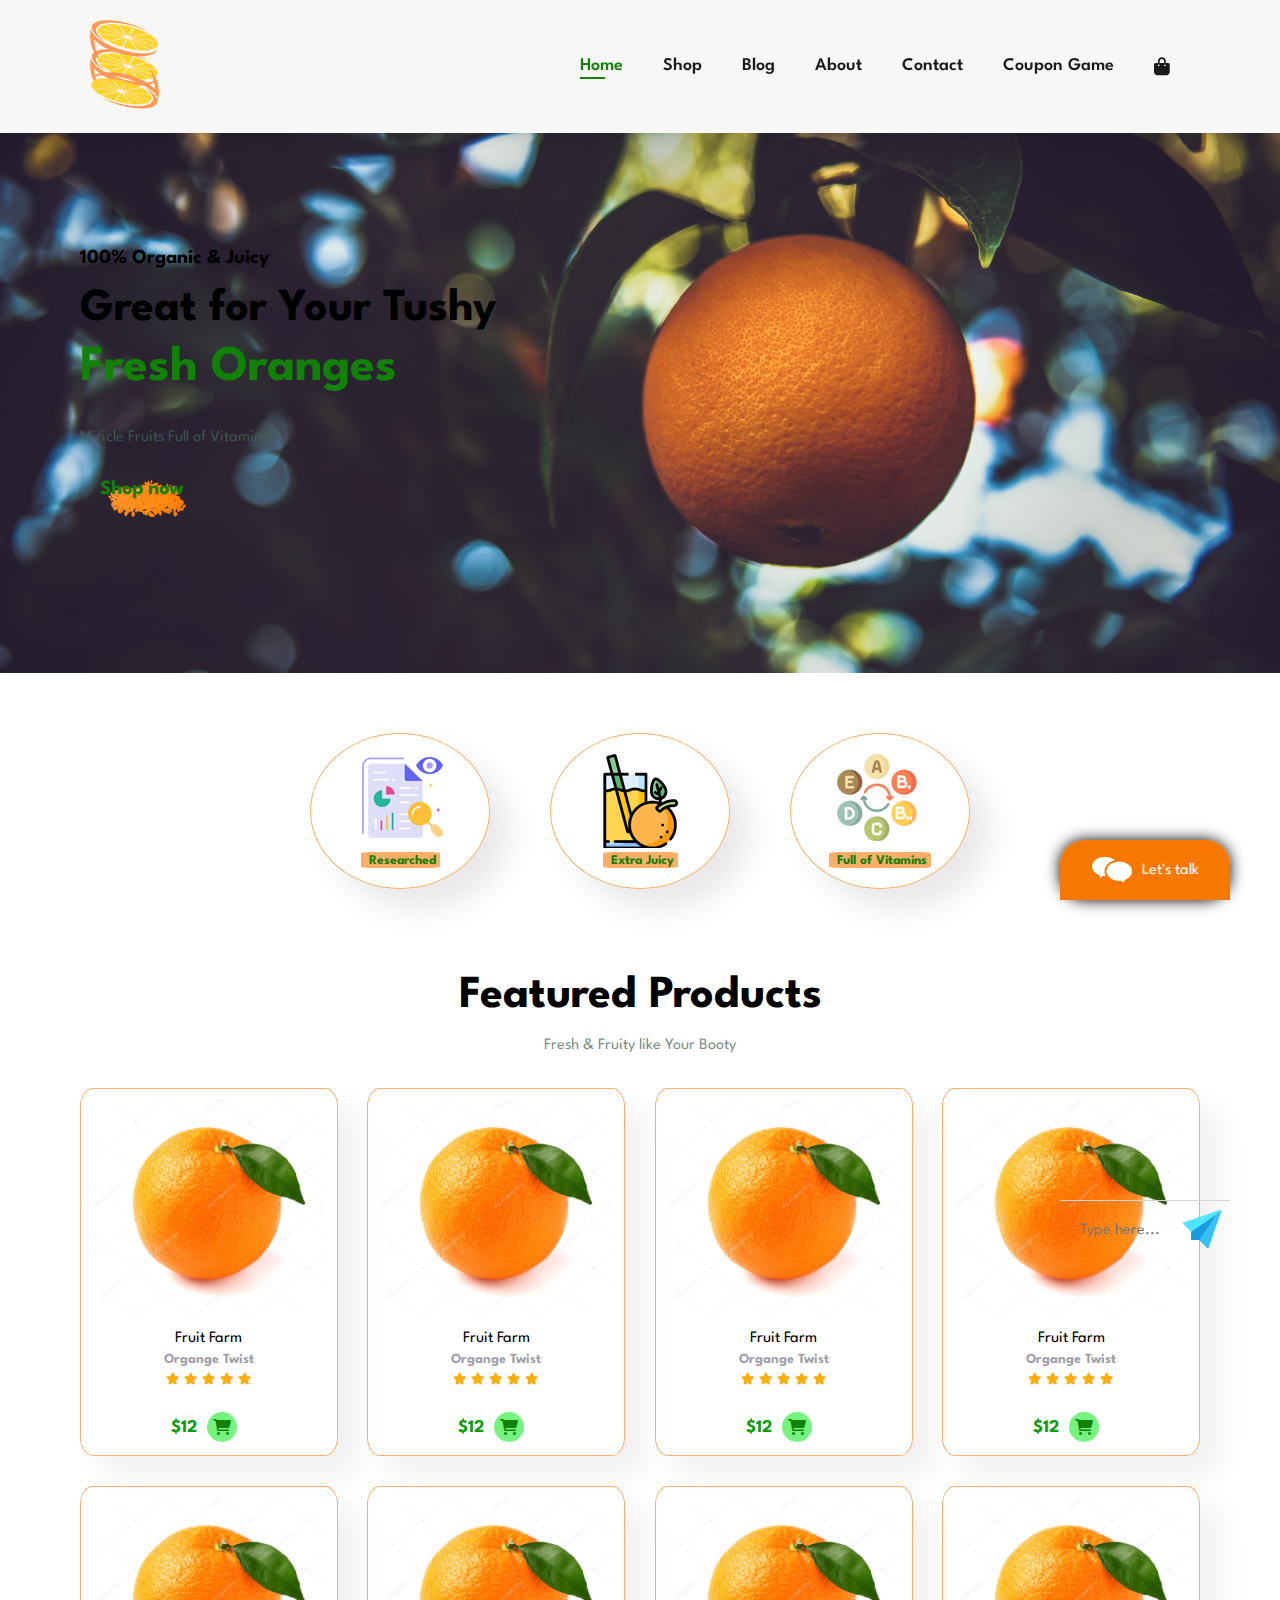
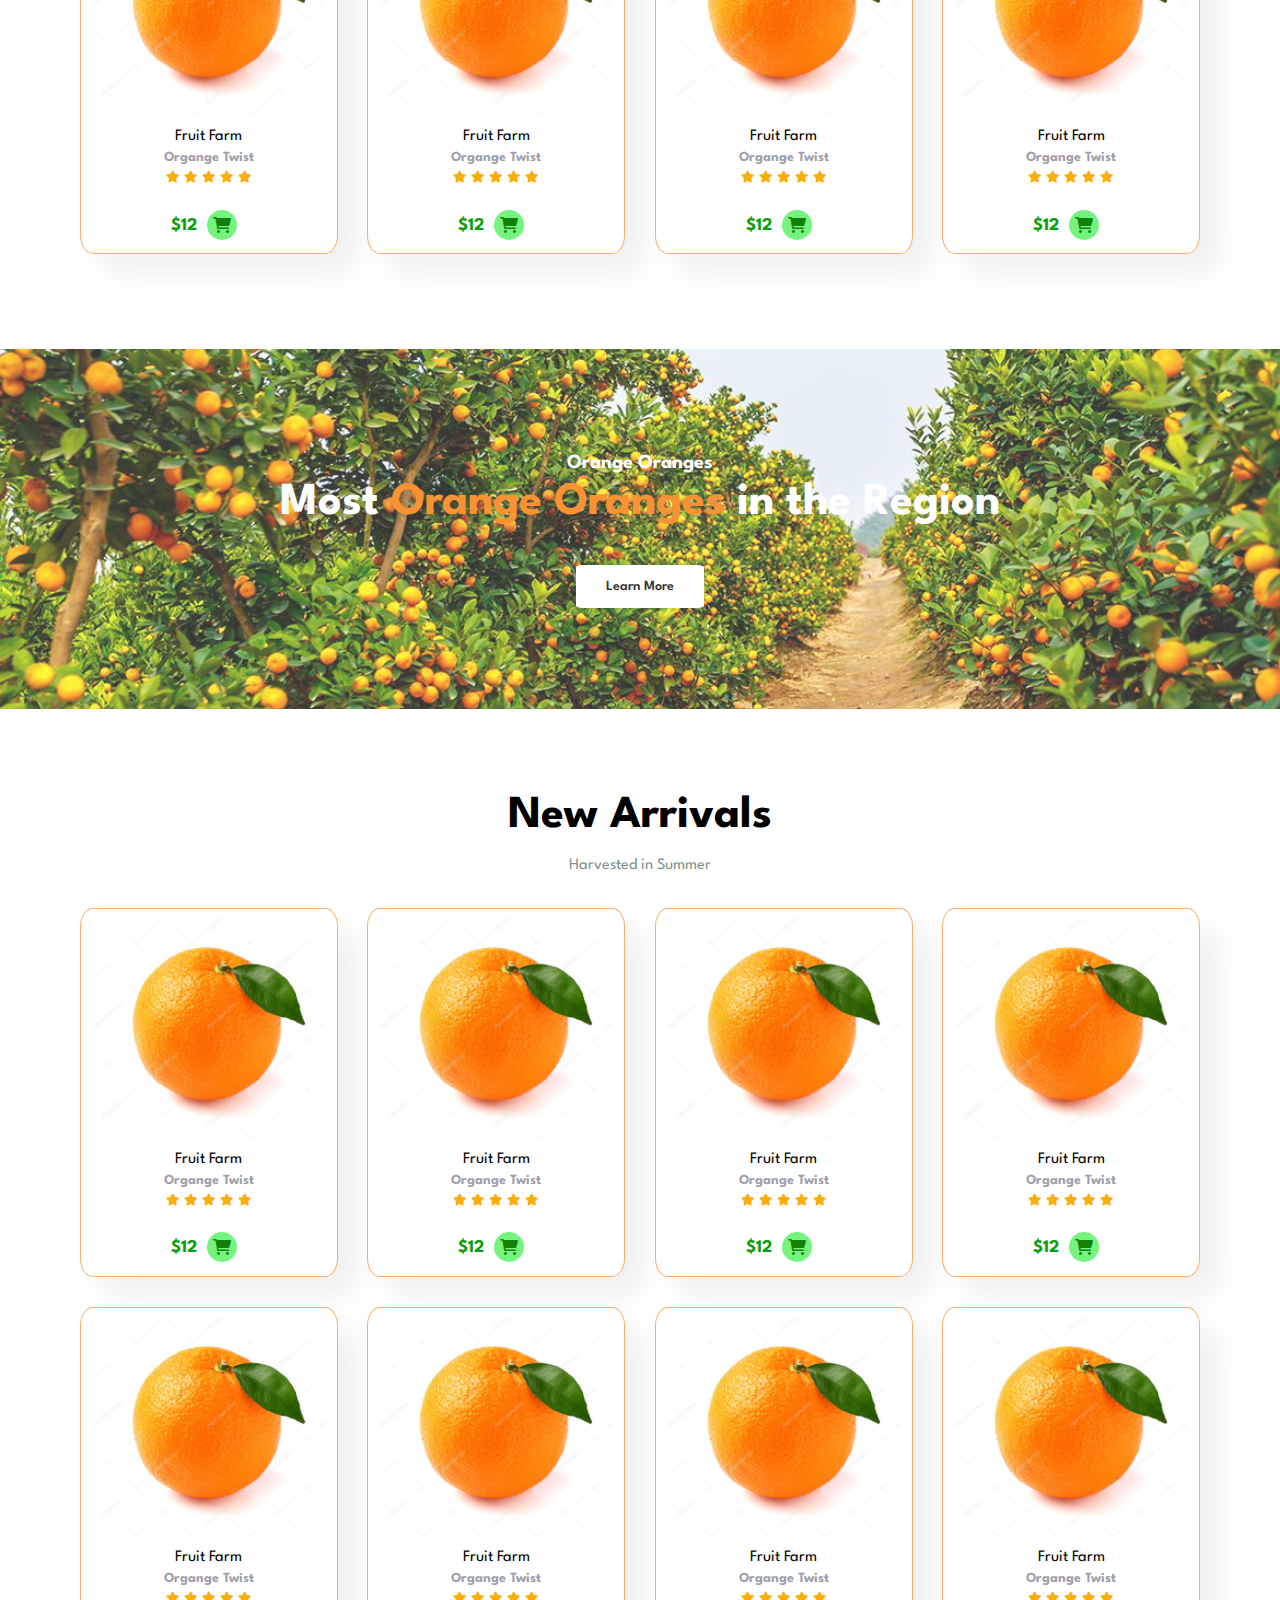
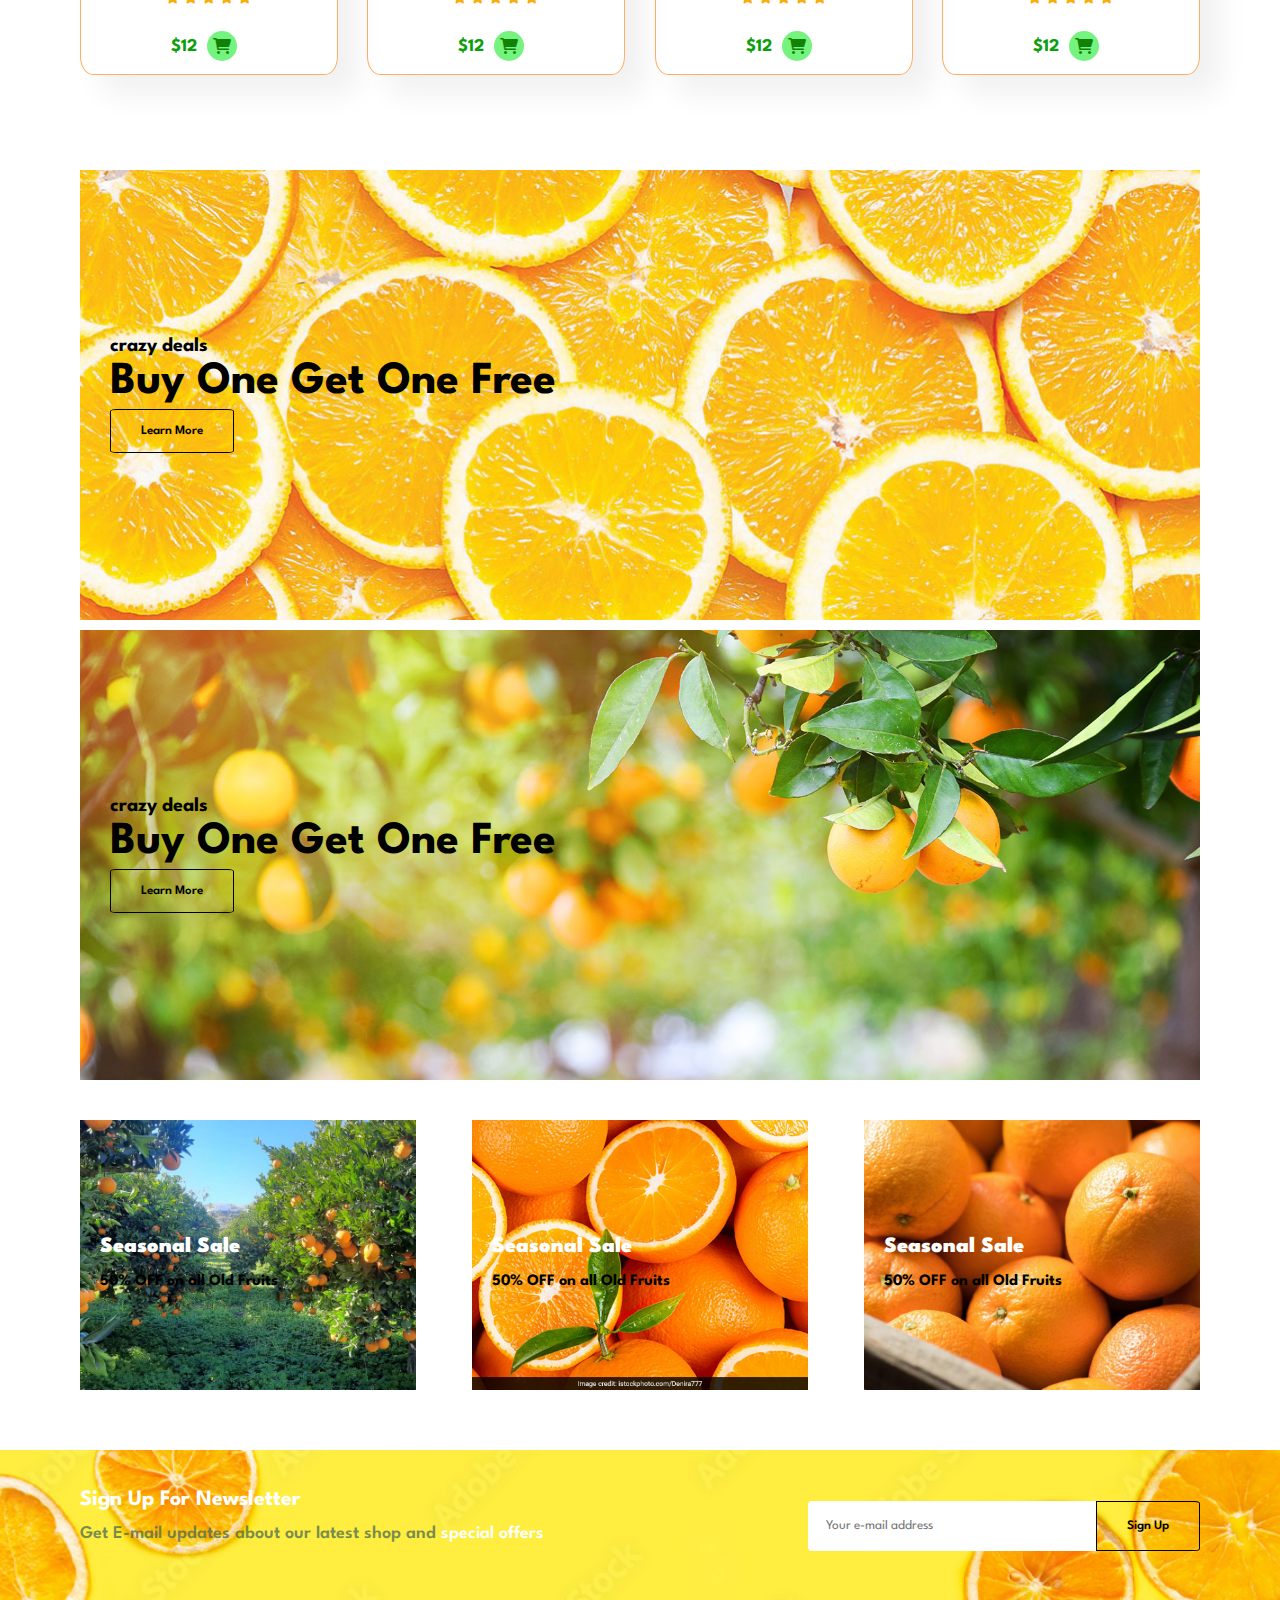
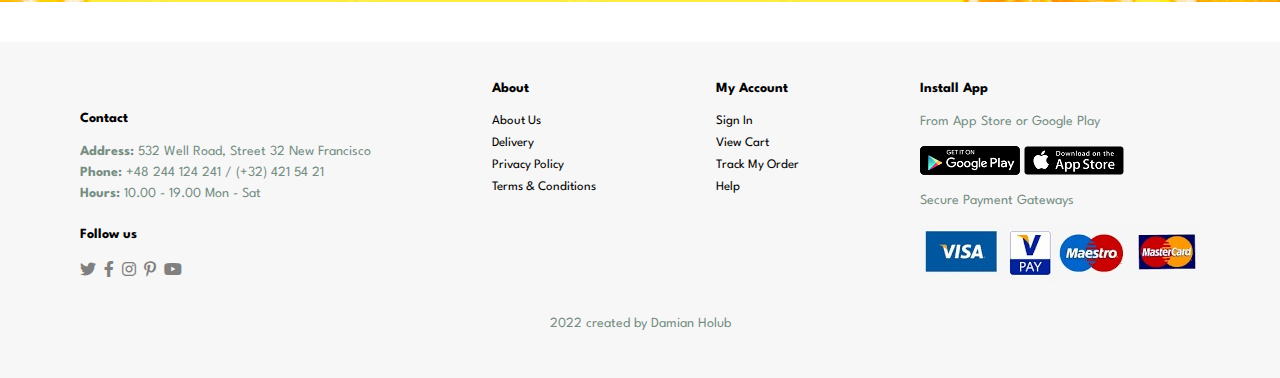
==== commit 694228f6: "orangevit.png -> OrangeVIT.png" ====
--- a/index.html
+++ b/index.html
@@ -15,7 +15,7 @@
 </head>
 <body>
     <section id="header">
-        <a href="index.html"><img src="img/orangevit.png" alt="logo"></a>
+        <a href="index.html"><img src="img/OrangeVIT.png" alt="logo"></a>
     
         <div>
             <ul id="navbar">
@@ -544,4 +544,4 @@
 
     <script src="script.js"></script>
 </body>
-</html>+</html>
